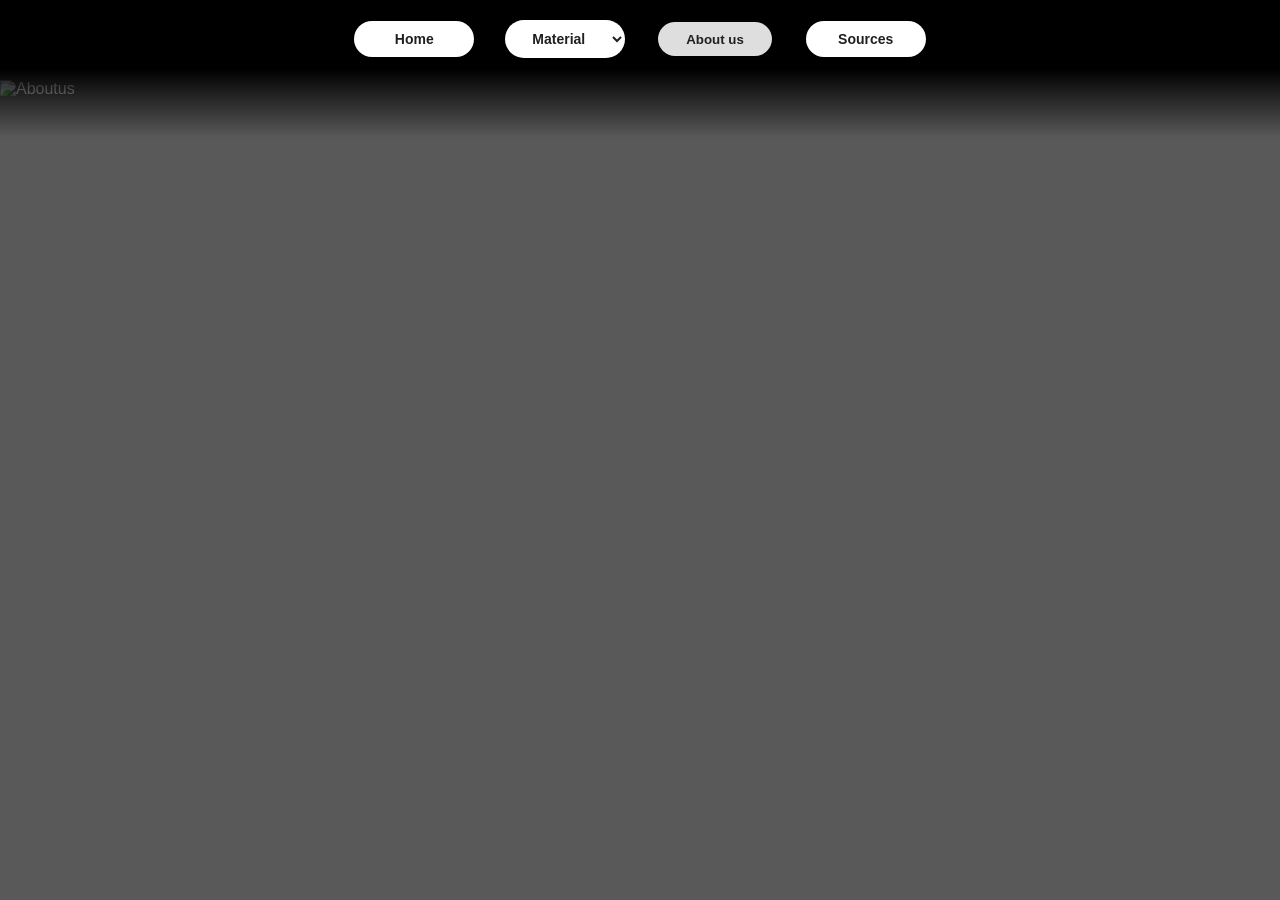
==== about.html @ 7004ec2c "Add files via upload" ====
<!DOCTYPE html>
<html lang="en">
<head>
    <meta charset="UTF-8">
    <meta name="viewport" content="width=device-width, initial-scale=1.0">
    <title>About us</title>
    <link rel="stylesheet" href="style.css">
</head>
<body>
    <header>
        <a href="home.html">
            <button class="button">Home</button>
        </a>
        <select class="dropdown" onchange="location=this.value">
            <option hidden selected>Material</option>
            <option value="grade7.html">Grade 7</option>
            <option value="grade8.html">Grade 8</option>
            <option value="grade9.html">Grade 9</option>
        </select>
        <button class="dbutton">About us</button>
        <a href="sources.html">
            <button class="button">Sources</button>
        </a>
    </header>
    <img src="images/Aboutus.png" alt="Aboutus" width=100% height=100%>
</body>
</html>
---- style.css ----
*{
    font-family: 'Rubik', arial;
}

body { /* padding-top to move the body down so the position:fixed/absolute header doesnt cover */
    padding-top: 80px;
    margin: 0;
    background-size: cover;
    background-position: center;
    background-attachment: fixed;
    color:rgb(255, 255, 255);
    background-image: url("images/Homebg.png");     
    background-color: rgba(0, 0, 0, 65%);
    background-blend-mode: darken;
}
header {
    position:absolute;
    top: 0;
    left: 0;
    width: 100%;
    background-image: linear-gradient(rgb(0, 0, 0, 1), rgb(0, 0, 0, 1), rgba(0, 0, 0, 0));
    padding-top: 20px;
    padding-bottom: 80px;
    text-align: center;
    text-shadow: 2;
    
}
footer a,
header a { /* dont delete this, it stops the weird bug with <a> showing a box u can click */
    display: inline-block;
}

h1{
    text-align: center;
    margin-top: 40px;
    font-size: 50px;
    color:rgb(255, 255, 255);
}
.dropdown,
.button {
    width: 120px;
    padding: 10px 15px; 
    font-size: 14px;
    border-radius: 20px;
    border: 1px rgb(109, 109, 109);
    background-color: rgb(255,255,255);
    color: rgb(32, 32, 32);
    margin: 0 13px;
    font-weight: 600;
    text-align: center;
    transition: box-shadow 0.2s ease, transform 0.2s ease;
}
.fbutton {
    height: 300px;
    width: 300px;
    text-align: center;
    vertical-align: text-top;
    padding: 10px 15px; 
    font-size: 30px;
    border-radius: 40px;
    border: 1px rgb(109, 109, 109);
    background-color: rgb(255,255,255);
    color: rgb(32, 32, 32);
    margin: 0 13px;
    font-weight: 800;
    transition: box-shadow 0.2s ease, transform 0.2s ease;
}
.dbutton {
    width: 120px;
    padding: 10px 10px;
    font-size: 14px;
    border-radius: 20px;
    border: 1px rgb(109, 109, 109);
    background-color: rgb(222, 222, 222);
    color: rgb(32, 32, 32);
    margin: 0 13px;
    font-weight: 600;
    text-align: center;
    transform: scale(0.95);
}
.ddropdown {
    width: 120px;
    padding: 10px 10px;
    font-size: 14px;
    border-radius: 20px;
    border: 1px rgb(109, 109, 109);
    background-color: rgb(222, 222, 222);
    color: rgb(32, 32, 32);
    margin: 0 13px;
    font-weight: 600;
    text-align: center;
    transform: scale(0.95);
    transition: box-shadow 0.2s ease, transform 0.2s ease;
}
.ddropdown:hover,
.dropdown:hover,
.fbutton:hover,
.button:hover
{
    box-shadow:
    0 0 10px rgba(255, 255, 255, 0.2),
    0 0 25px rgba(255, 255, 255, 0.8);
    background-color: rgb(240, 240, 240);
    transform: scale(1.1);
}
.ddropdown:hover,
.dropdown:hover{
    cursor:grab;
}
.ddropdown:active,
.dropdown:active{
    text-decoration: underline;
    cursor:grabbing;
    color: blue;
    background-color: rgb(200, 200, 200);
    transform: scale(0.90);
}
.button:hover{
    cursor:pointer;
    text-decoration: underline;
}
.fbutton:hover{
    cursor:pointer;
}
.fbutton:active,
.button:active {
    cursor:pointer;
    color: blue;
    background-color: rgb(200, 200, 200);
    transform: scale(0.90);
}
table, th, td{
    border: 2px solid white; 
    margin:auto;
}

.backgroundcover{
    background-color: rgba (0,0,0,0.3);
    border-radius: 20px;
}
.box{
    background: rgba(0, 0, 0, 0.4);
    margin: auto;
    padding: 16px;
    width: 80%;
    display: flex;
    justify-content: center;
    align-items: center;
    border-radius: 20px;
    
}

.split{
    display: flex;
    justify-content: space-between;
    padding: 60px;
    gap: 40px;
}

.panel-left,
.panel-right{
    width: 48%;
    padding: 30px;
    background: rgba(0,0,0,0.55);
    border-radius: 15px;
    box-shadow: 0 0 25px rgba(0,0,0,0.5);
}
.toc{
    padding: 20px;
    background-color: rgba(0, 0, 0, 0.4);
    border-radius: 15px;
    width:40%;
    margin:40px auto;
    transition: box-shadow 0.2s ease, transform 0.2s ease;
}
.toc:hover{
    box-shadow:
    0 0 10px rgba(255, 255, 255, 0.2),
    0 0 25px rgba(255, 255, 255, 0.8);
    transform: scale(1.1);
    cursor: pointer;
}
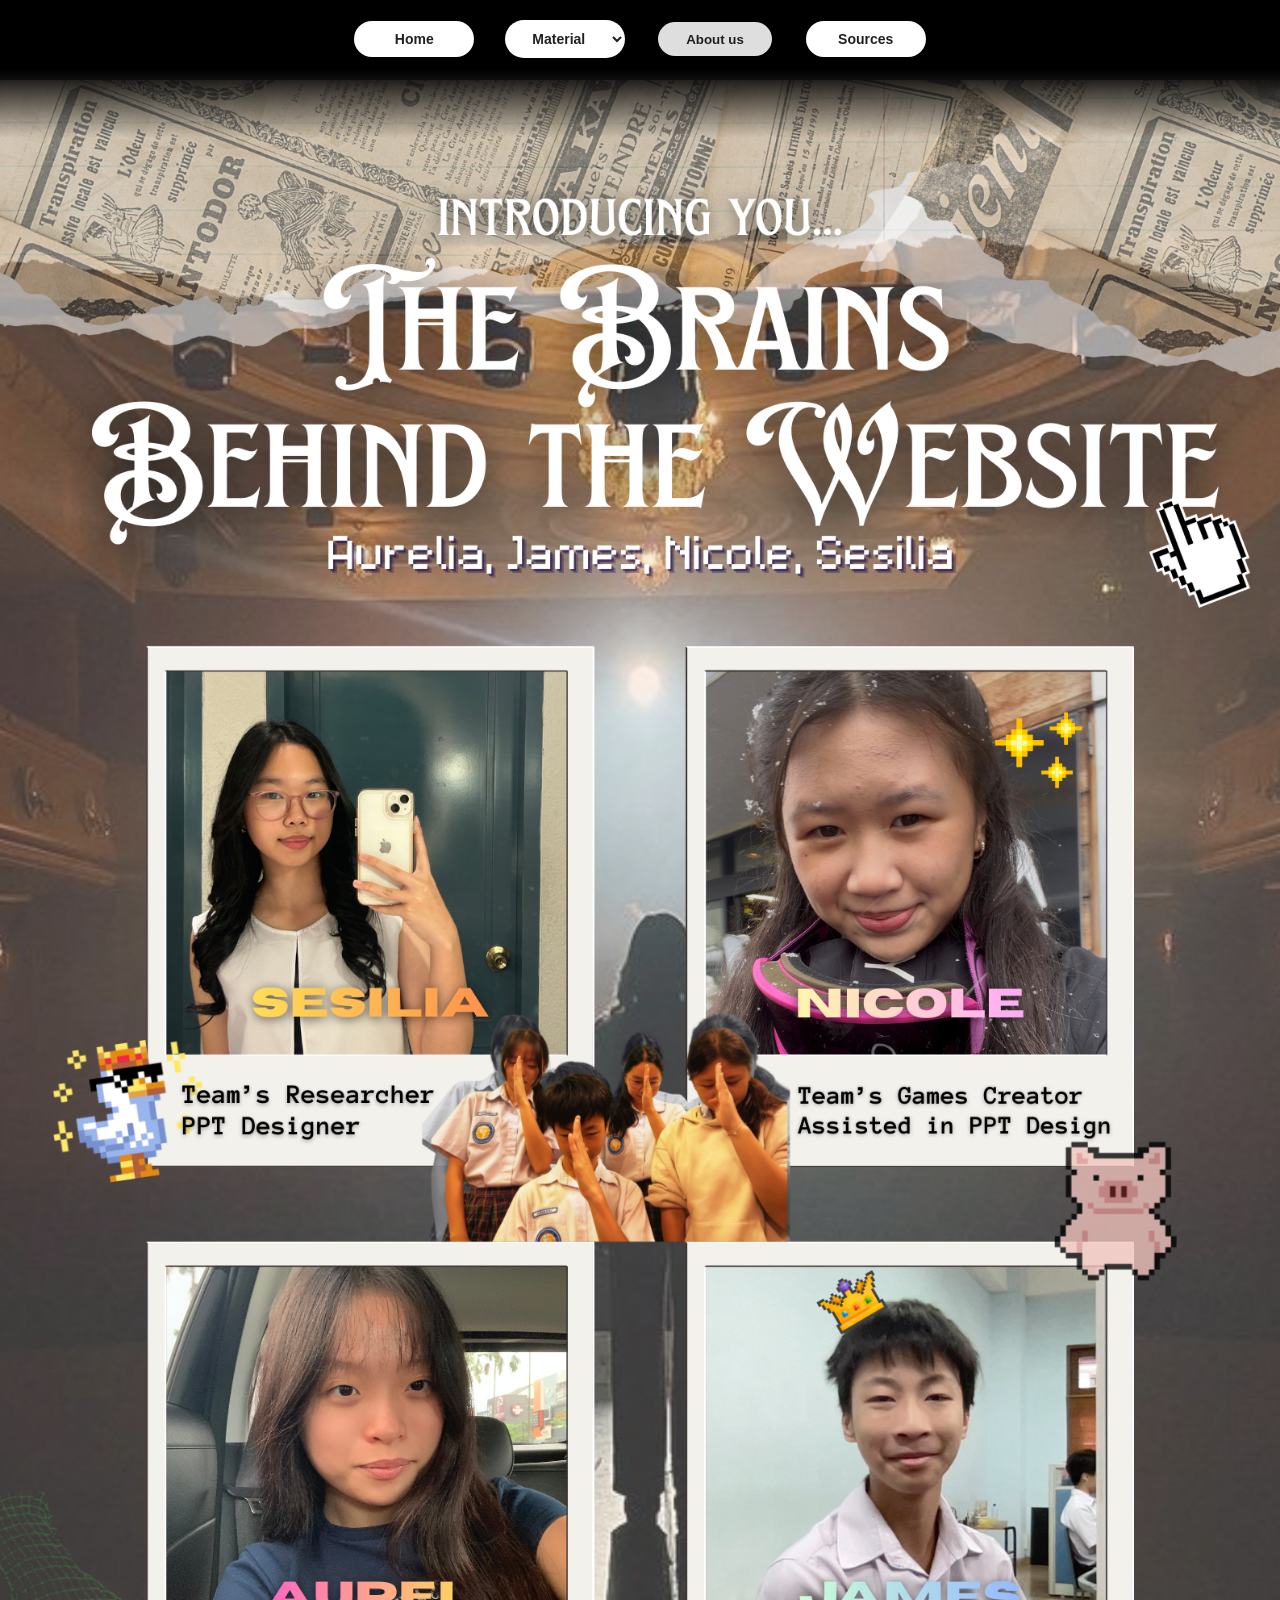
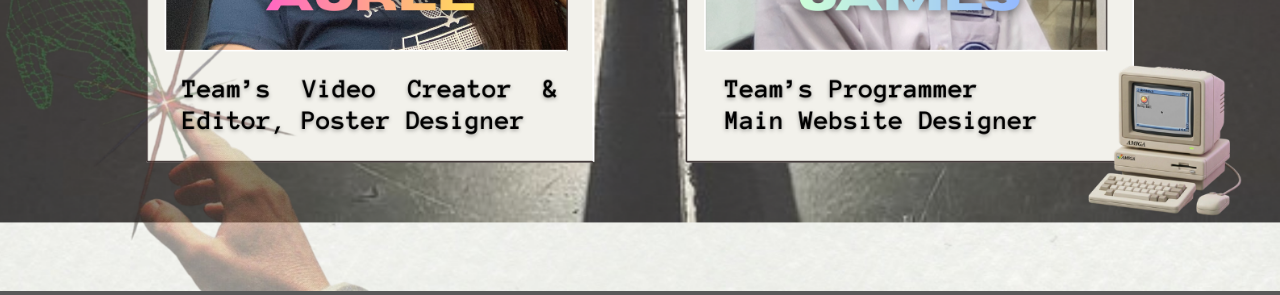
==== commit e971f216: "Update about.html" ====
--- a/about.html
+++ b/about.html
@@ -8,7 +8,7 @@
 </head>
 <body>
     <header>
-        <a href="home.html">
+        <a href="index.html">
             <button class="button">Home</button>
         </a>
         <select class="dropdown" onchange="location=this.value">
@@ -22,6 +22,8 @@
             <button class="button">Sources</button>
         </a>
     </header>
-    <img src="images/Aboutus.png" alt="Aboutus" width=100% height=100%>
+    <img src="Aboutus.png" alt="Aboutus" width=100% height=100%>
 </body>
-</html>+
+</html>
+
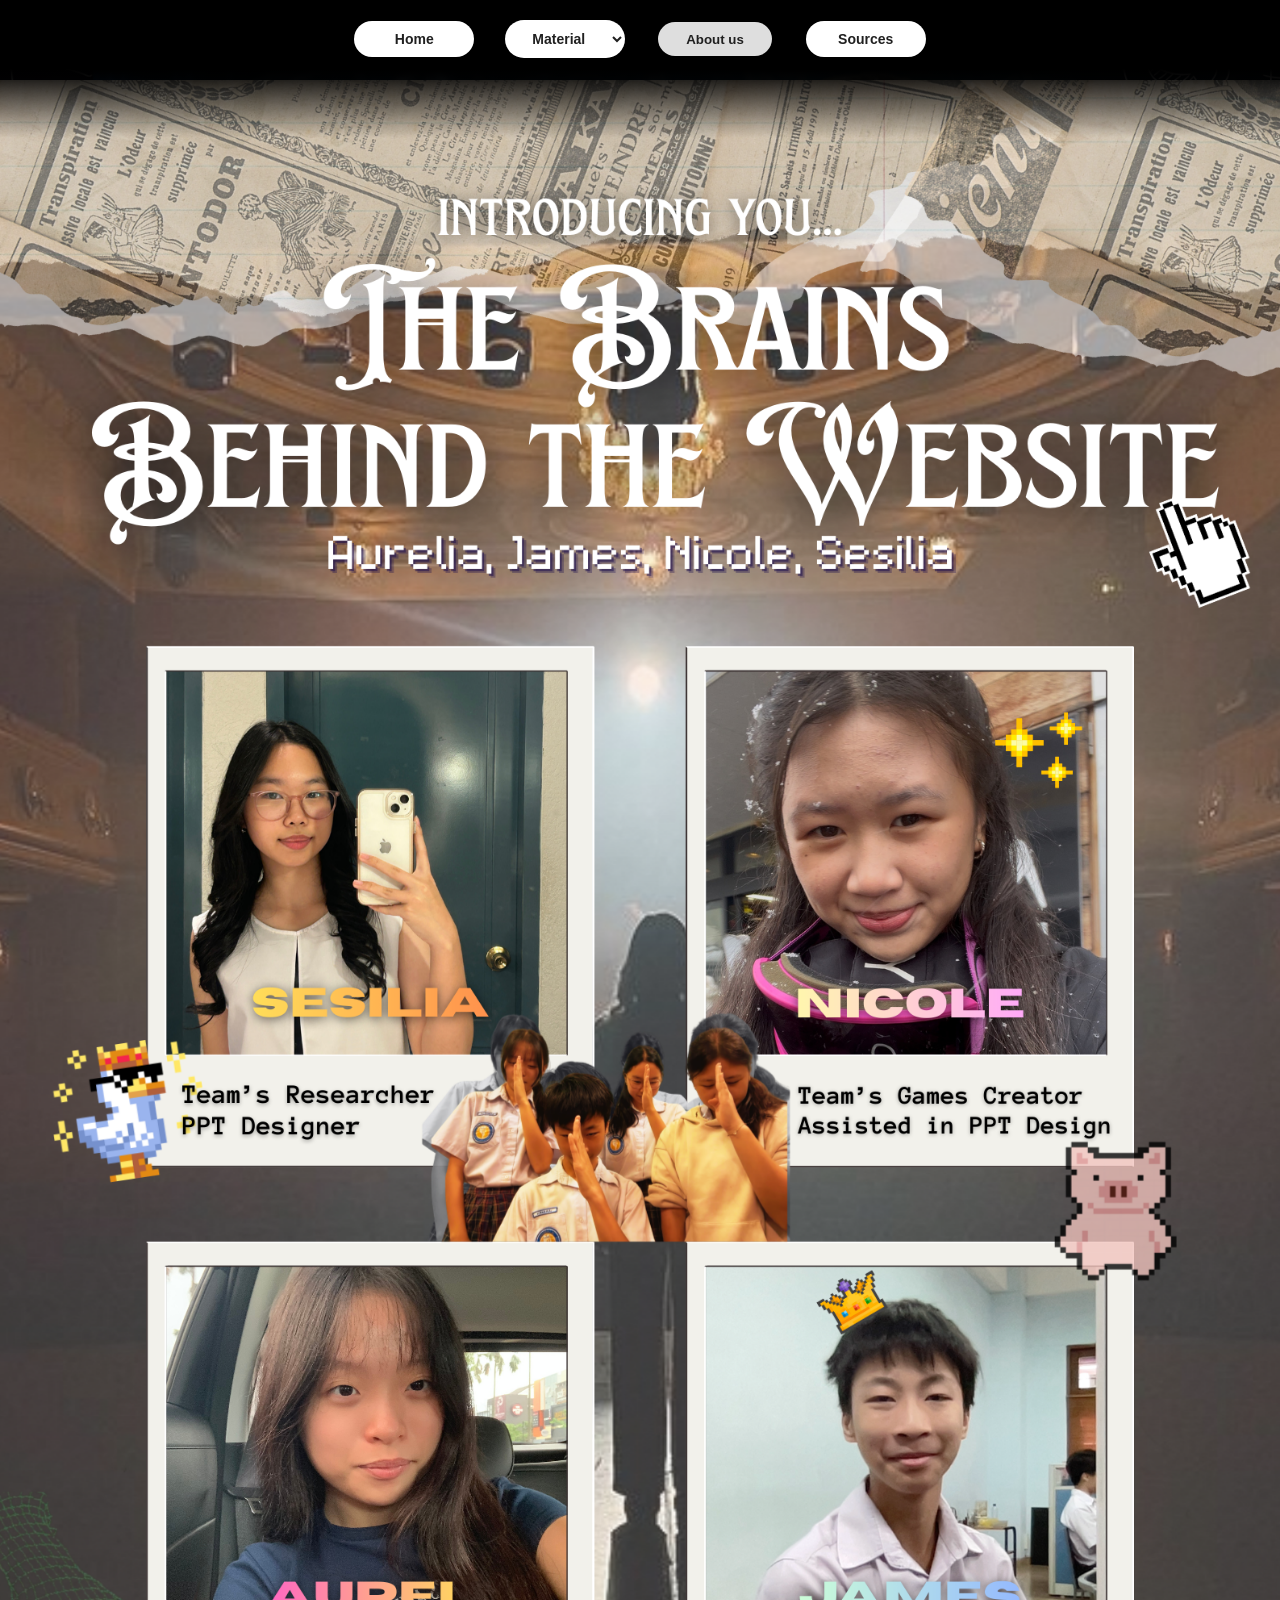
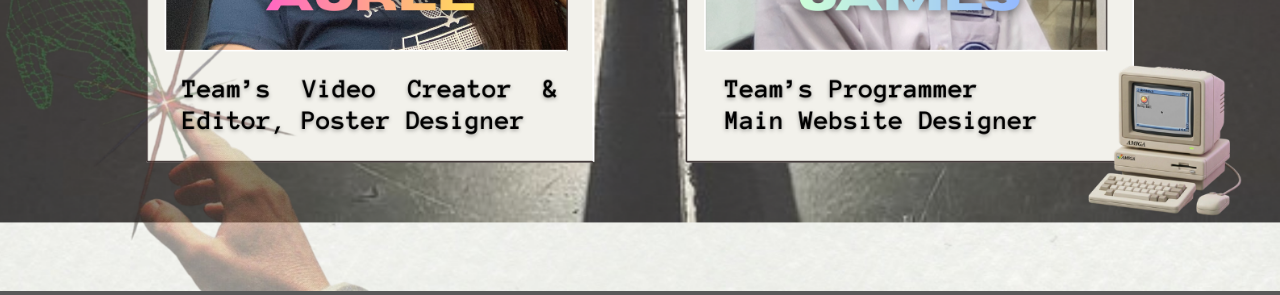
==== commit c6f8c140: "Add files via upload" ====
--- a/about.html
+++ b/about.html
@@ -22,8 +22,6 @@
             <button class="button">Sources</button>
         </a>
     </header>
-    <img src="Aboutus.png" alt="Aboutus" width=100% height=100%>
+    <img src="images/Aboutus.png" alt="Aboutus" width=100% height=100%>
 </body>
-
-</html>
-
+</html>
--- a/style.css
+++ b/style.css
@@ -165,6 +165,15 @@
     border-radius: 15px;
     box-shadow: 0 0 25px rgba(0,0,0,0.5);
 }
+.panel-center{
+    align-items: center;
+    margin: auto;
+    width: 96%;
+    padding: 30px;
+    background: rgba(0,0,0,0.55);
+    border-radius: 15px;
+    box-shadow: 0 0 25px rgba(0,0,0,0.5);
+}
 .toc{
     padding: 20px;
     background-color: rgba(0, 0, 0, 0.4);
